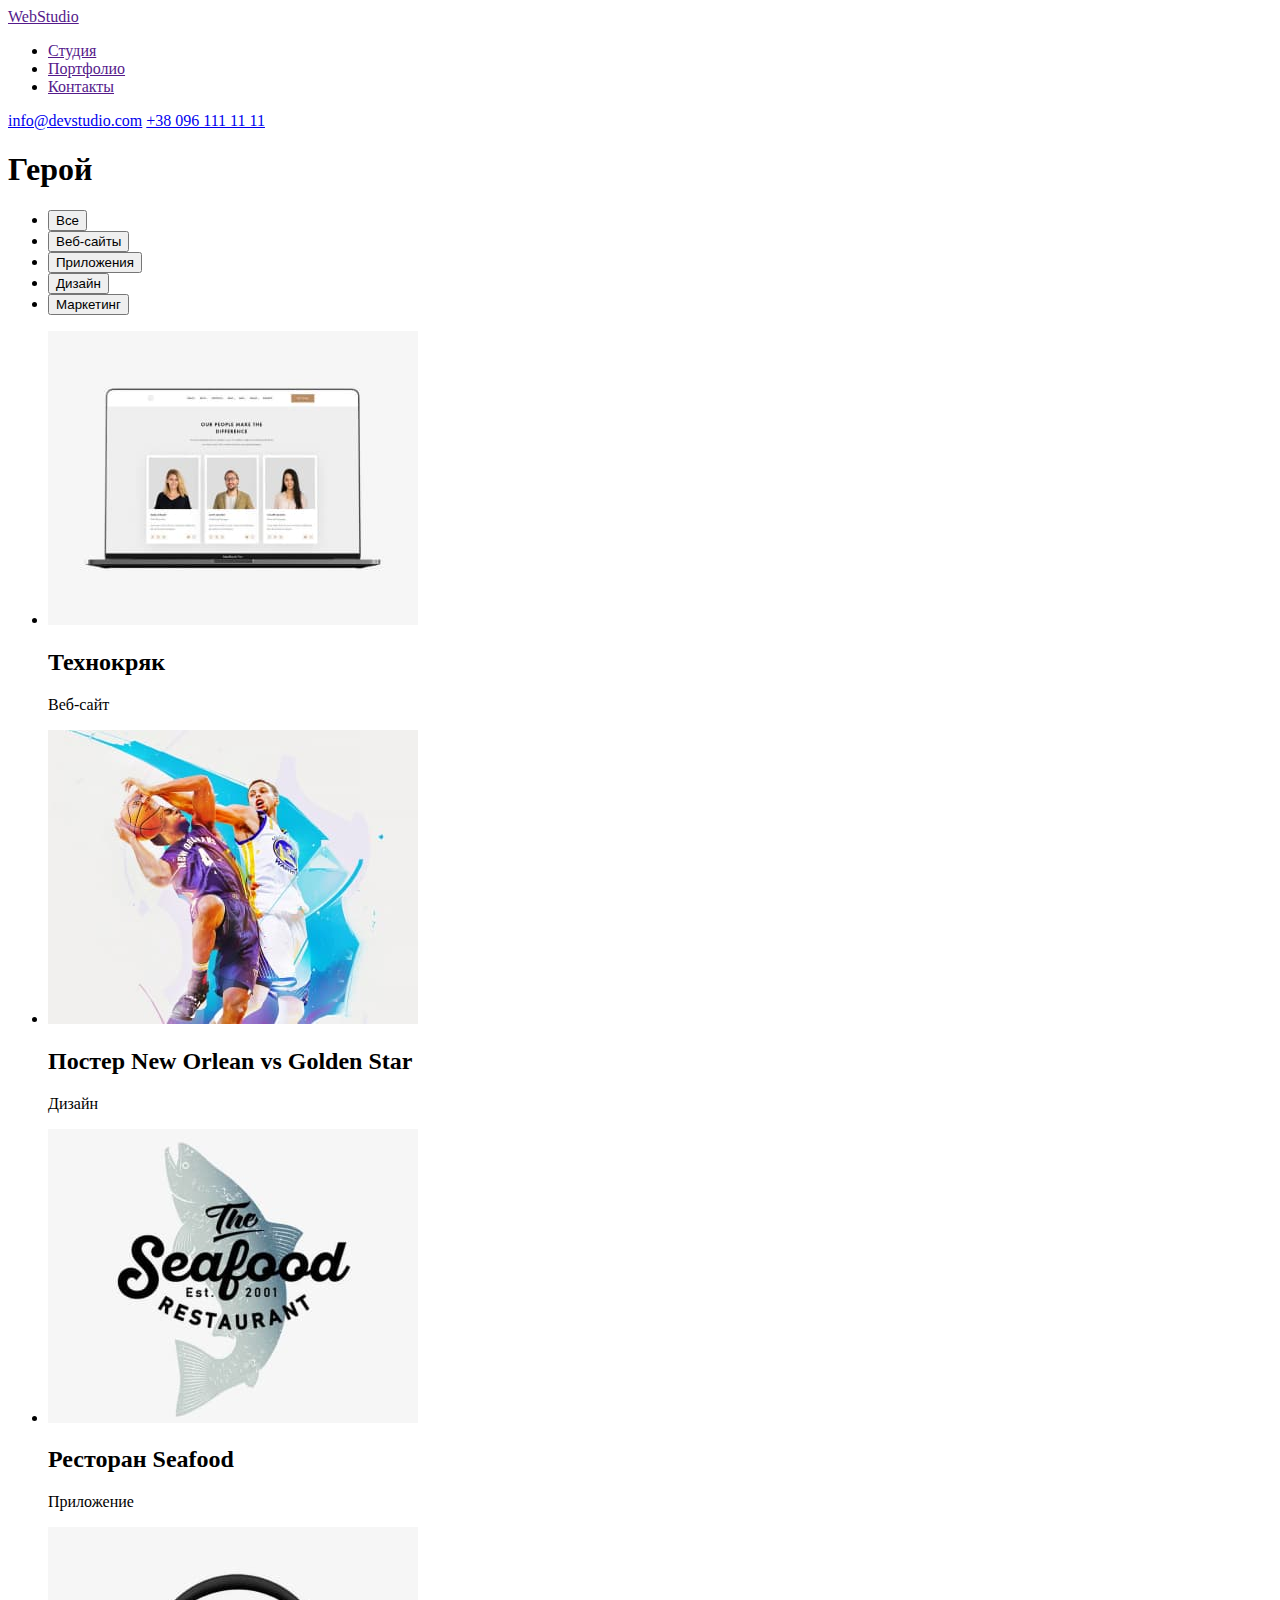
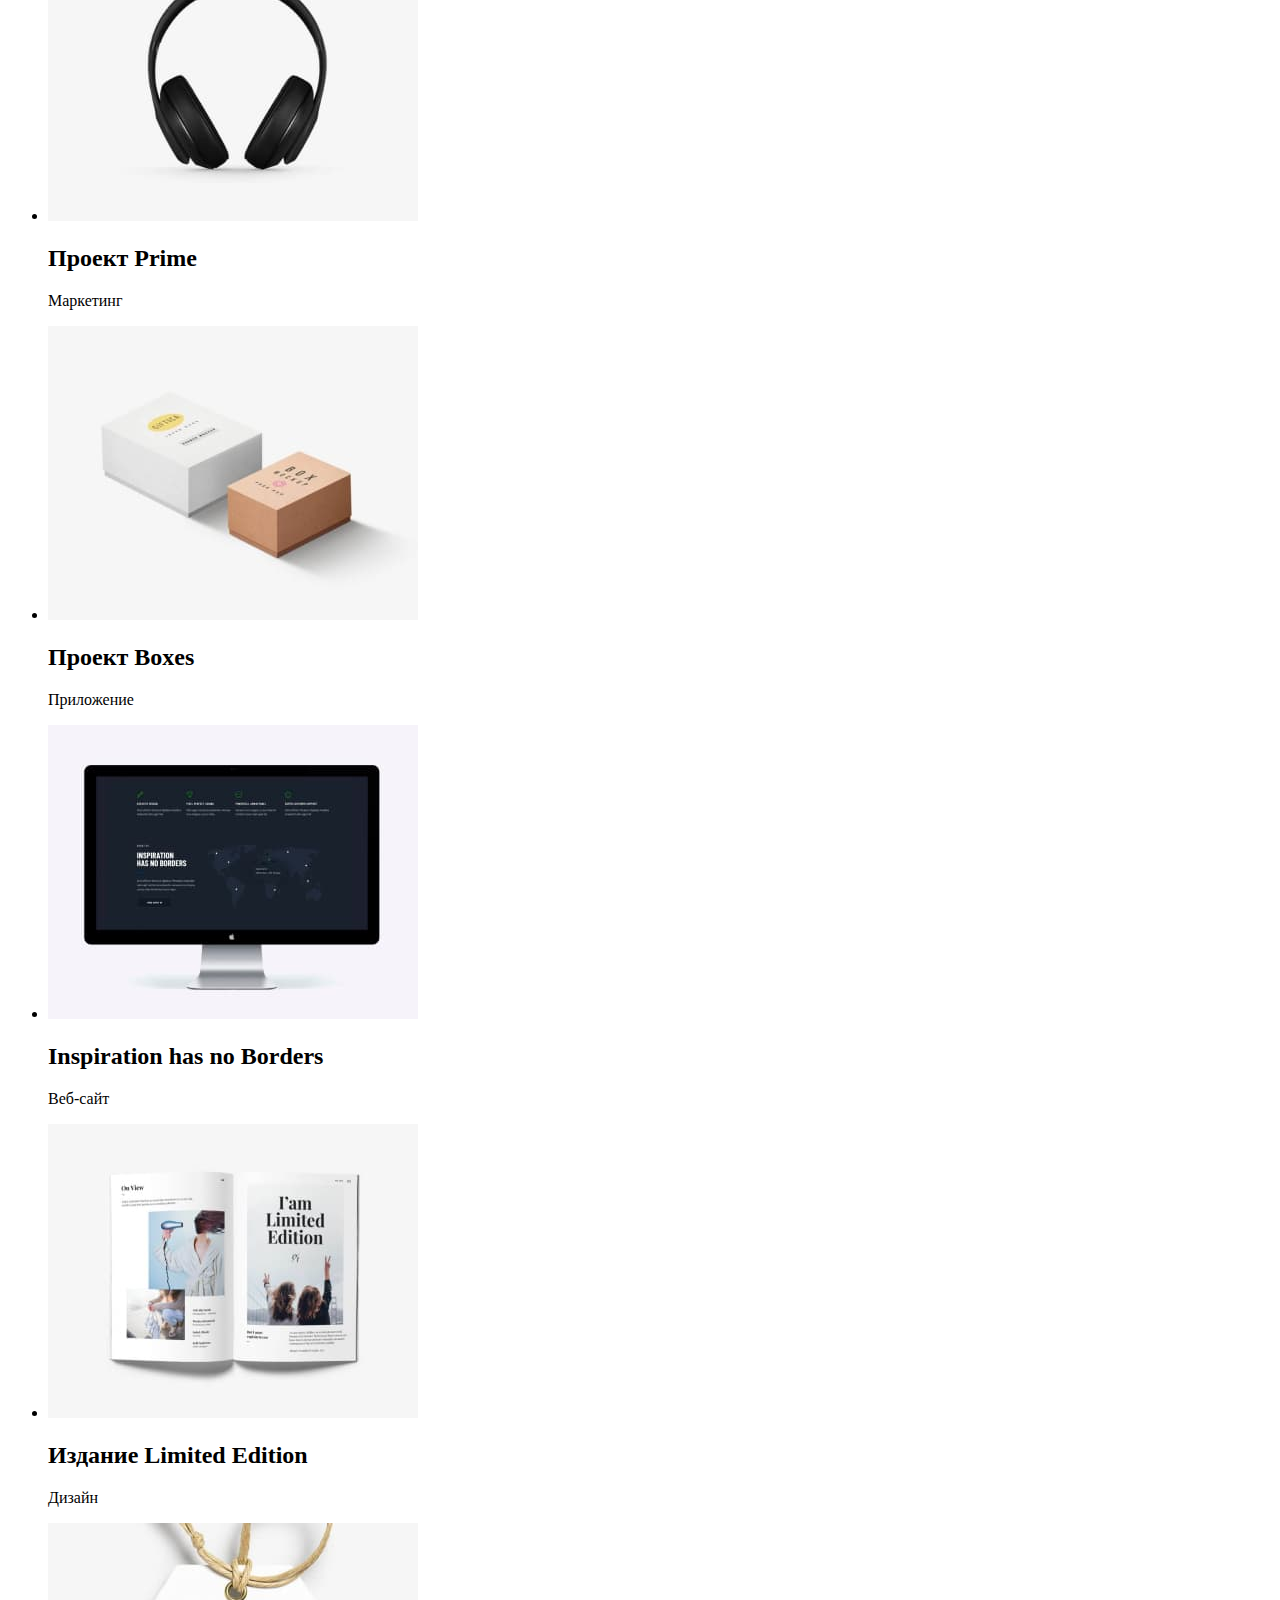
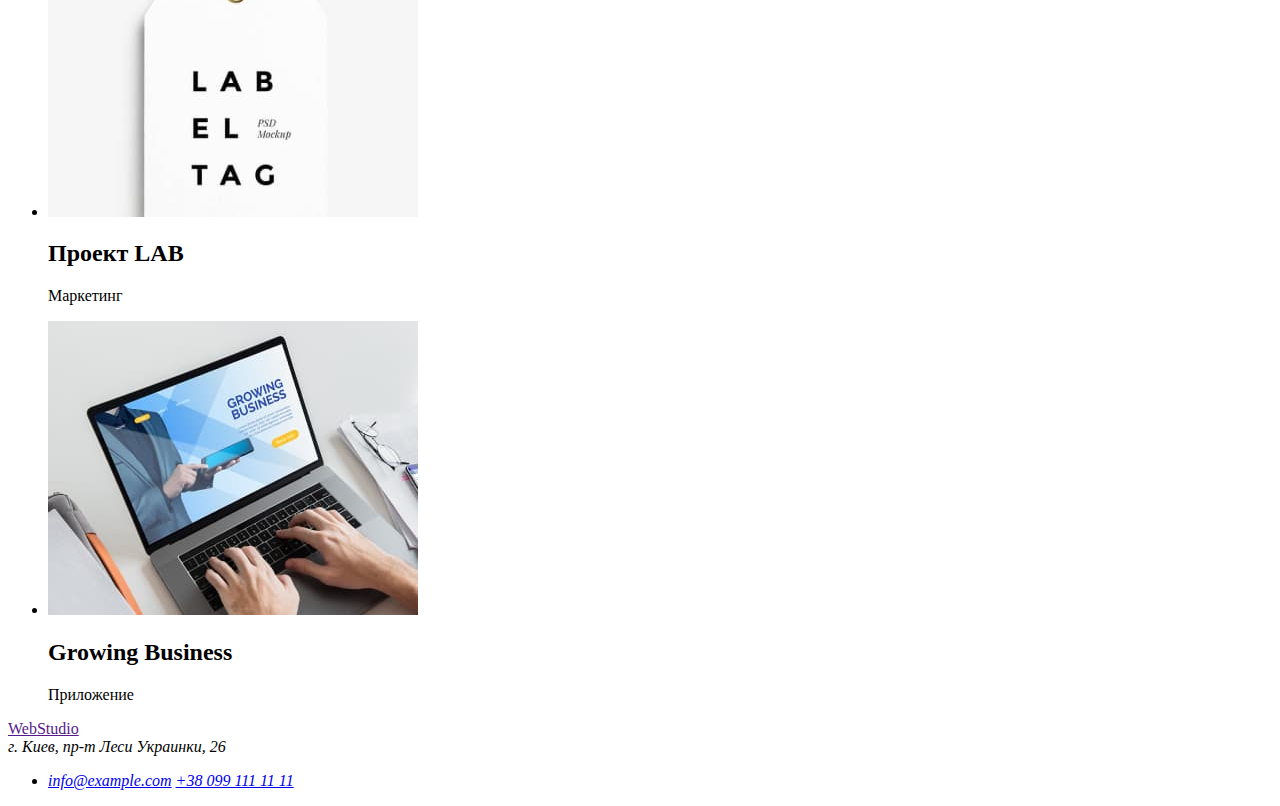
==== portfolio.html @ 44ff2064 "Добавляет картинки" ====
<!DOCTYPE html>
<html lang="ru">
<head>
    <meta charset="UTF-8">
    <meta http-equiv="X-UA-Compatible" content="IE=edge">
    <meta name="viewport" content="width=device-width, initial-scale=1.0">
    <title>Портфолио</title>
</head>
<body>
    <header>
        <nav>
            <a href="">WebStudio </a>
            <ul>
                <li><a href="">Студия</a></li>
                <li><a href="">Портфолио</a></li>
                <li><a href="">Контакты</a></li>
            </ul>
        </nav>
    
        <a href="mailto:info@devstudio.com">info@devstudio.com</a>
        <a href="tel:+380961111111">+38 096 111 11 11</a>
    
    </header>
    <main>
        <section>
            <h1>Герой</h1>
            <ul>
                <li><button type="button">Все</button></li>
                <li><button type="button">Веб-сайты</button></li>
                <li><button type="button">Приложения</button></li>
                <li><button type="button">Дизайн</button></li>
                <li><button type="button">Маркетинг</button></li>
            </ul>
            <ul>
                <li>
                    <img src="./images/port1.jpg" alt="Технокряк" width="370" height="294">
                    <h2>Технокряк</h2>
                    <p>Веб-сайт</p>
                </li>
                <li>
                    <img src="./images/port2.jpg" alt="Постер" width="370" height="294">
                    <h2>Постер <span lang="en">New Orlean vs Golden Star</span></h2>
                    <p>Дизайн</p>
                </li>
                <li>
                    <img src="./images/port3.jpg" alt="Эмблема ресторана" width="370" height="294">
                    <h2>Ресторан <span lang="en">Seafood</span></h2>
                    <p>Приложение</p>
                </li>
                <li>
                    <img src="./images/port4.jpg" alt="Наушники" width="370" height="294">
                    <h2>Проект <span lang="en">Prime</span></h2>
                    <p>Маркетинг</p>
                </li>
                <li>
                    <img src="./images/port5.jpg" alt="Коробки" width="370" height="294">
                    <h2>Проект <span>Boxes</span></h2>
                    <p>Приложение</p>
                </li>
                <li>
                    <img src="./images/port6.jpg" alt="Экран" width="370" height="294">
                    <h2 lang="en">Inspiration has no Borders</h2>
                    <p>Веб-сайт</p>
                </li>
                <li>
                    <img src="./images/port7.jpg" alt="Журнал" width="370" height="294">
                    <h2>Издание <span lang="en">Limited Edition</span></h2>
                    <p>Дизайн</p>
                </li>
                <li>
                    <img src="./images/port8.jpg" alt="Брелок" width="370" height="294">
                    <h2>Проект <span lang="en">LAB</span></h2>
                    <p>Маркетинг</p>
                </li>
                <li>
                    <img src="./images/port9.jpg" alt="Ноутбук" width="370" height="294">
                    <h2 lang="en">Growing Business</h2>
                    <p>Приложение</p>
                </li>
            </ul>
        </section>
    </main>
    <footer>
        <a href="">WebStudio </a>
        <address>г. Киев, пр-т Леси Украинки, 26</address>
        <address>
            <ul>
                <li>
                    <a href="mailto:info@example.com">info@example.com</a>
                    <a href="tel:+380991111111">+38 099 111 11 11</a>
                </li>
            </ul>
        </address>
    </footer>
</body>
</html>
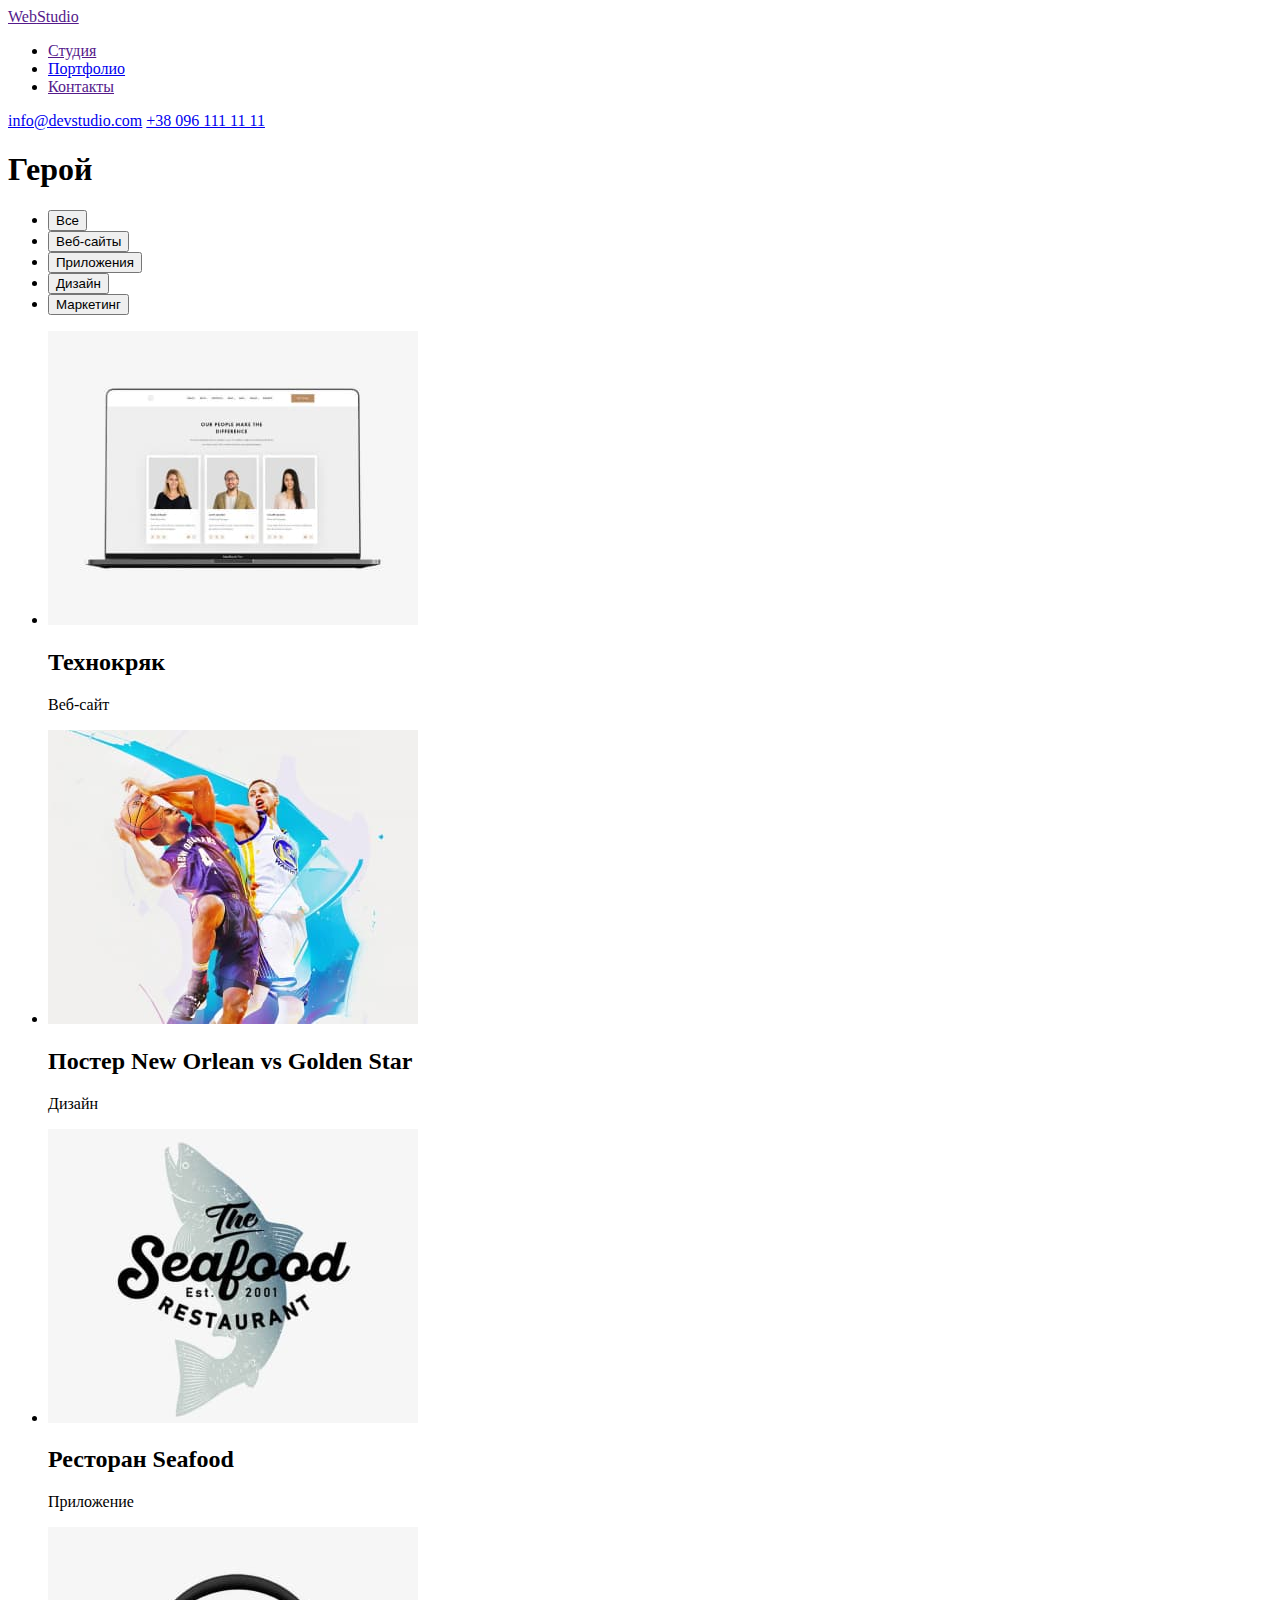
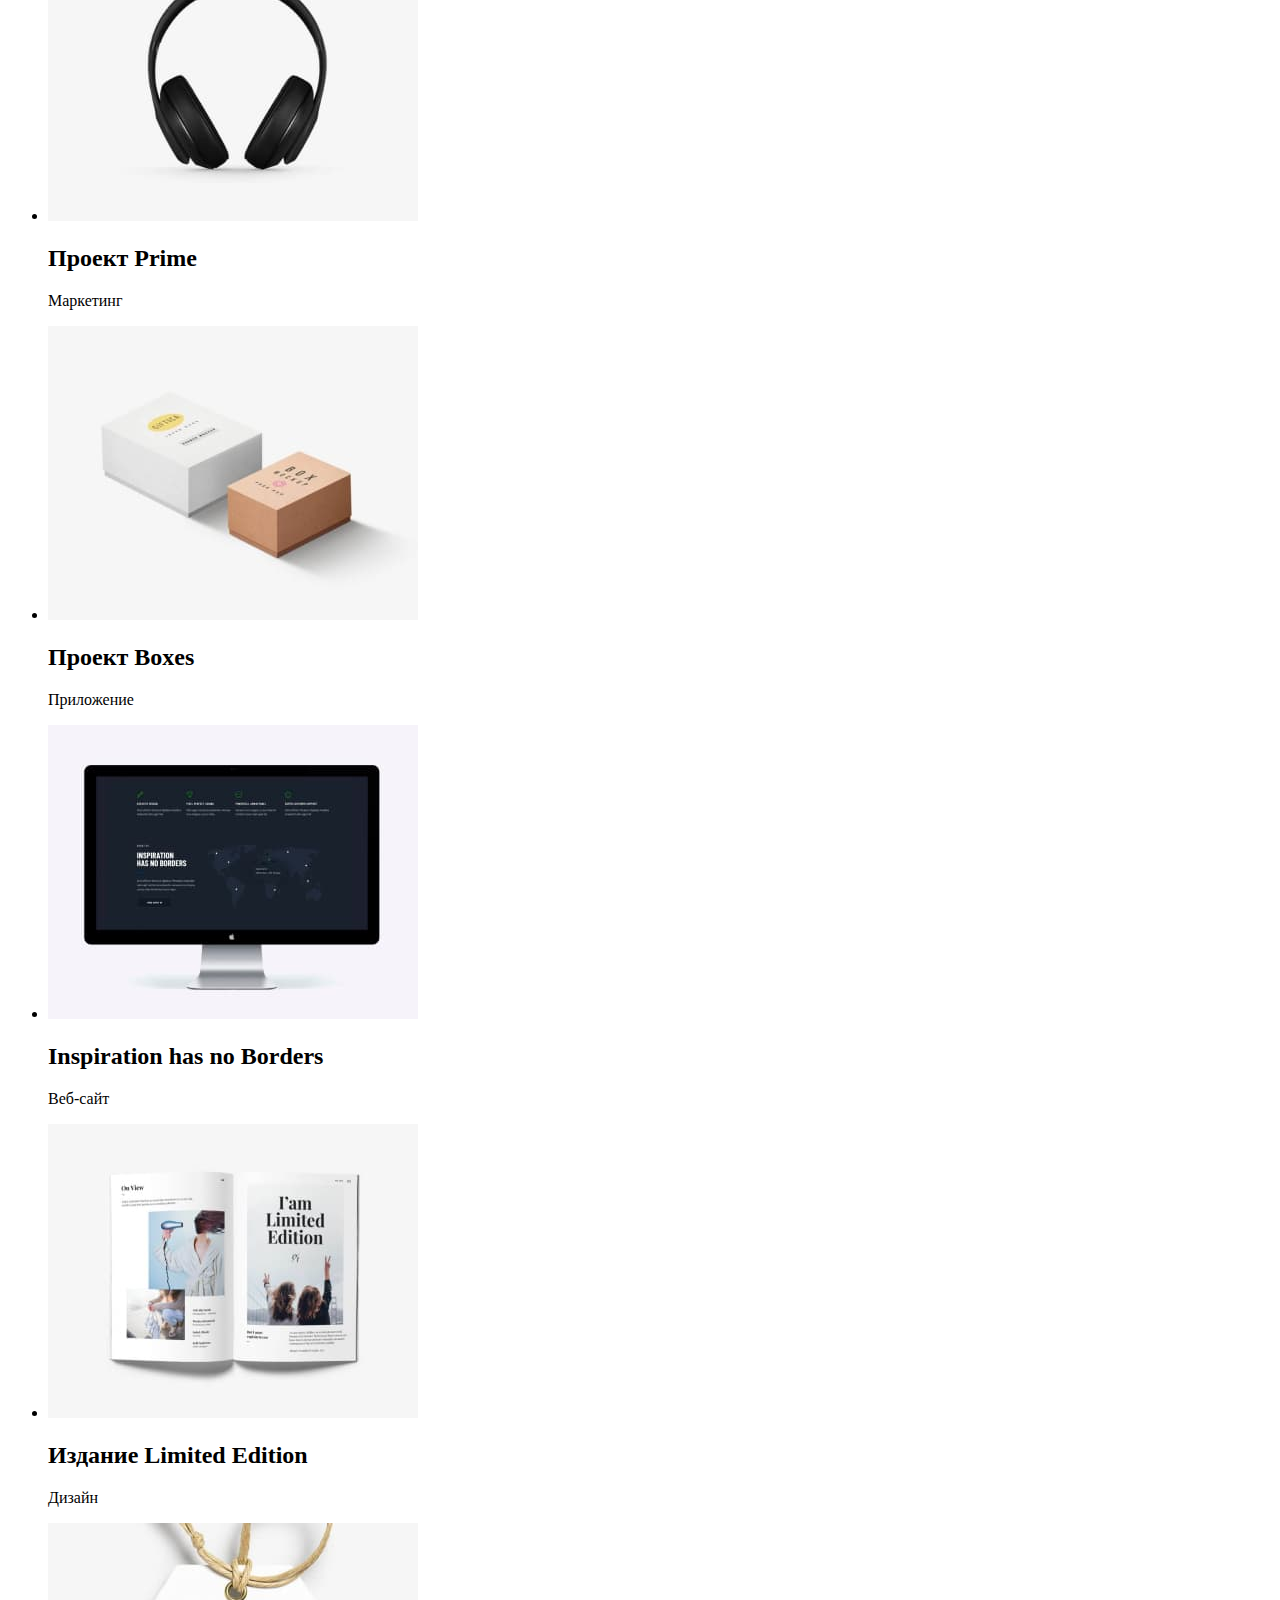
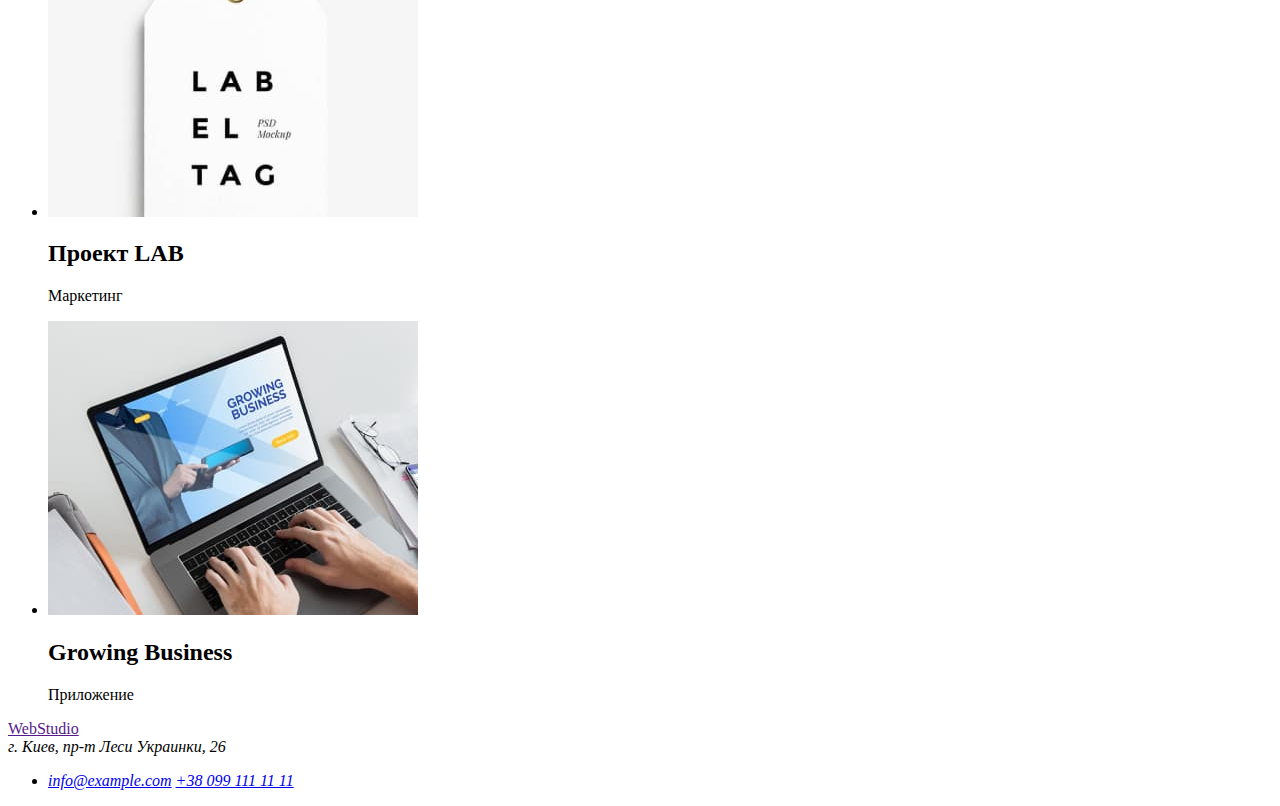
==== commit 1b2589af: "Создает разметку и классы для хедера" ====
--- a/portfolio.html
+++ b/portfolio.html
@@ -7,18 +7,18 @@
     <title>Портфолио</title>
 </head>
 <body>
-    <header>
-        <nav>
-            <a href="">WebStudio </a>
-            <ul>
-                <li><a href="">Студия</a></li>
-                <li><a href="">Портфолио</a></li>
-                <li><a href="">Контакты</a></li>
+    <header class="header">
+        <nav class="header-navigation">
+            <a href="" class="header-logo link">Web<span class="header-logo second link">Studio</span></a>
+            <ul class="header-list list">
+                <li class="header-item"><a class="header-link link current" href="">Студия</a></li>
+                <li class="header-item"><a class="header-link link" href="./portfolio.html">Портфолио</a></li>
+                <li class="header-item"><a class="header-link link" href="">Контакты</a></li>
             </ul>
         </nav>
     
-        <a href="mailto:info@devstudio.com">info@devstudio.com</a>
-        <a href="tel:+380961111111">+38 096 111 11 11</a>
+        <a class="header-contacts-link link" href="mailto:info@devstudio.com">info@devstudio.com</a>
+        <a class="header-contacts-link link" href="tel:+380961111111">+38 096 111 11 11</a>
     
     </header>
     <main>
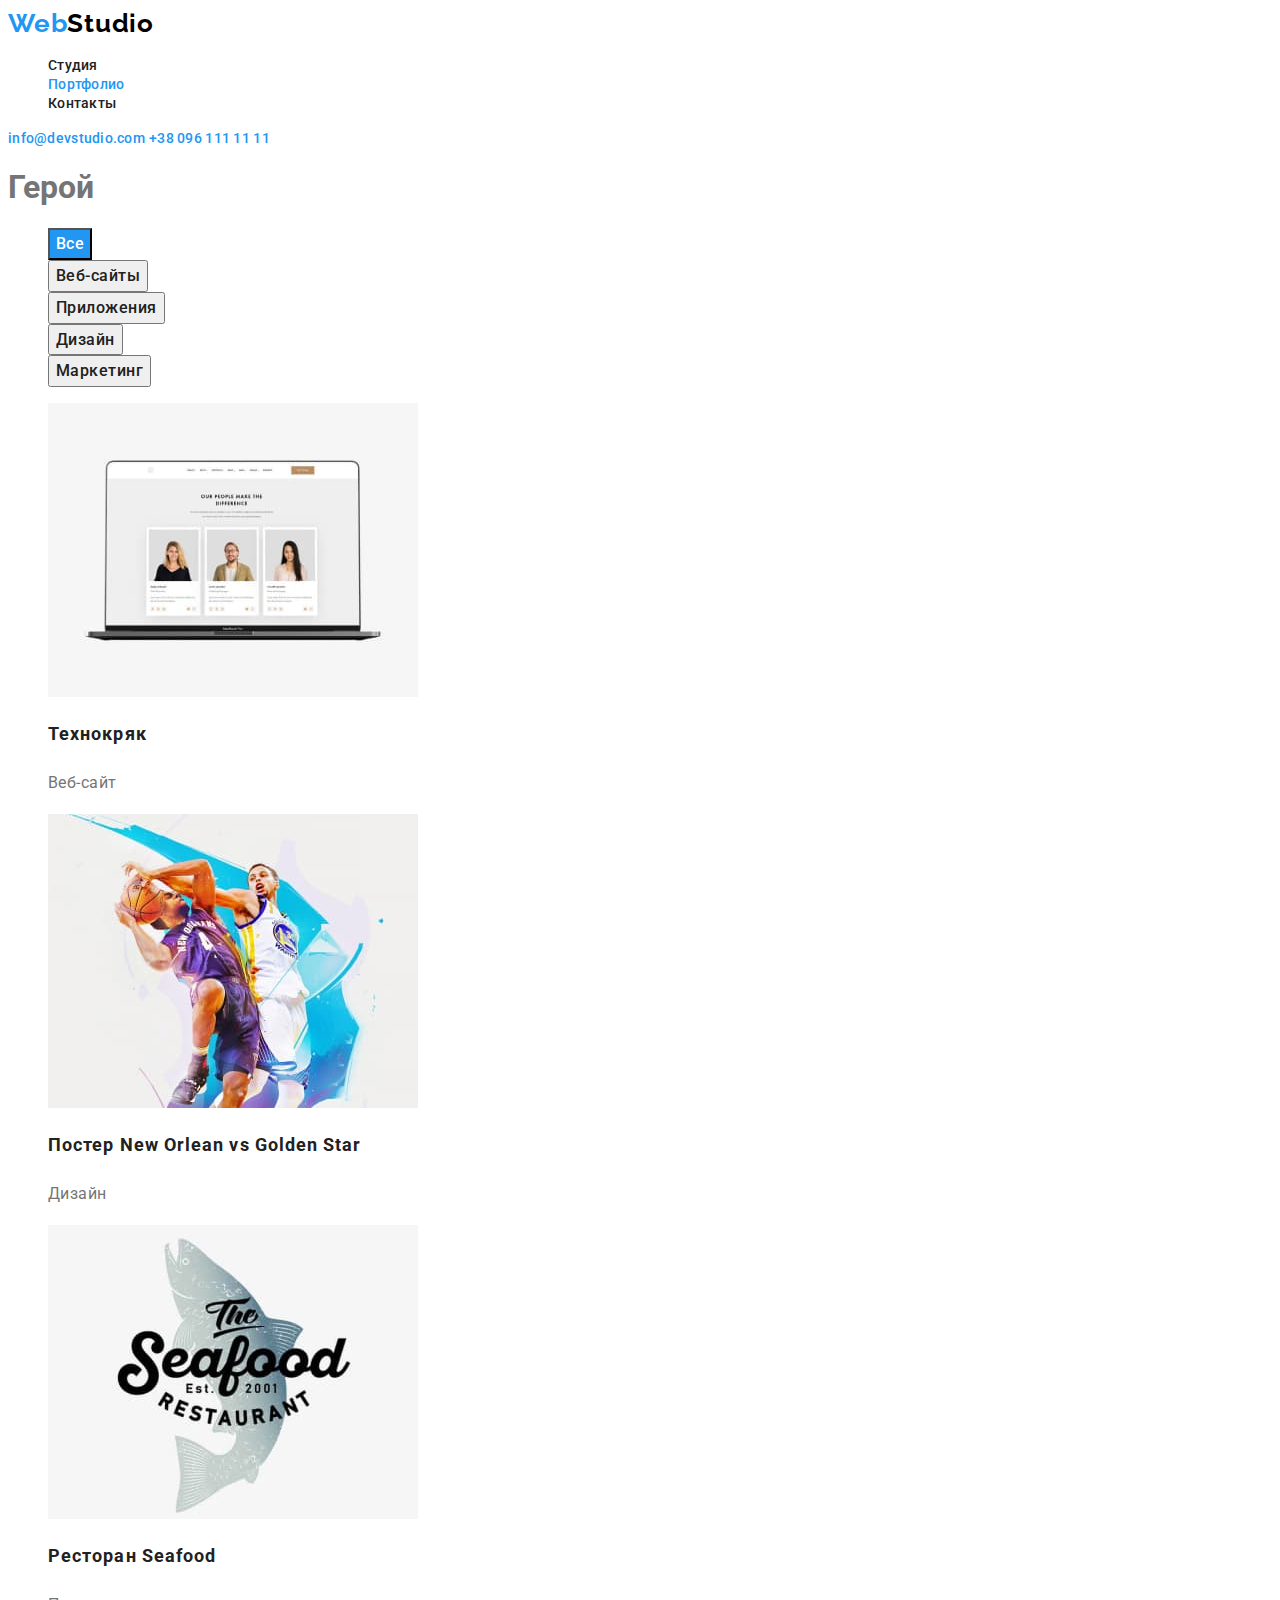
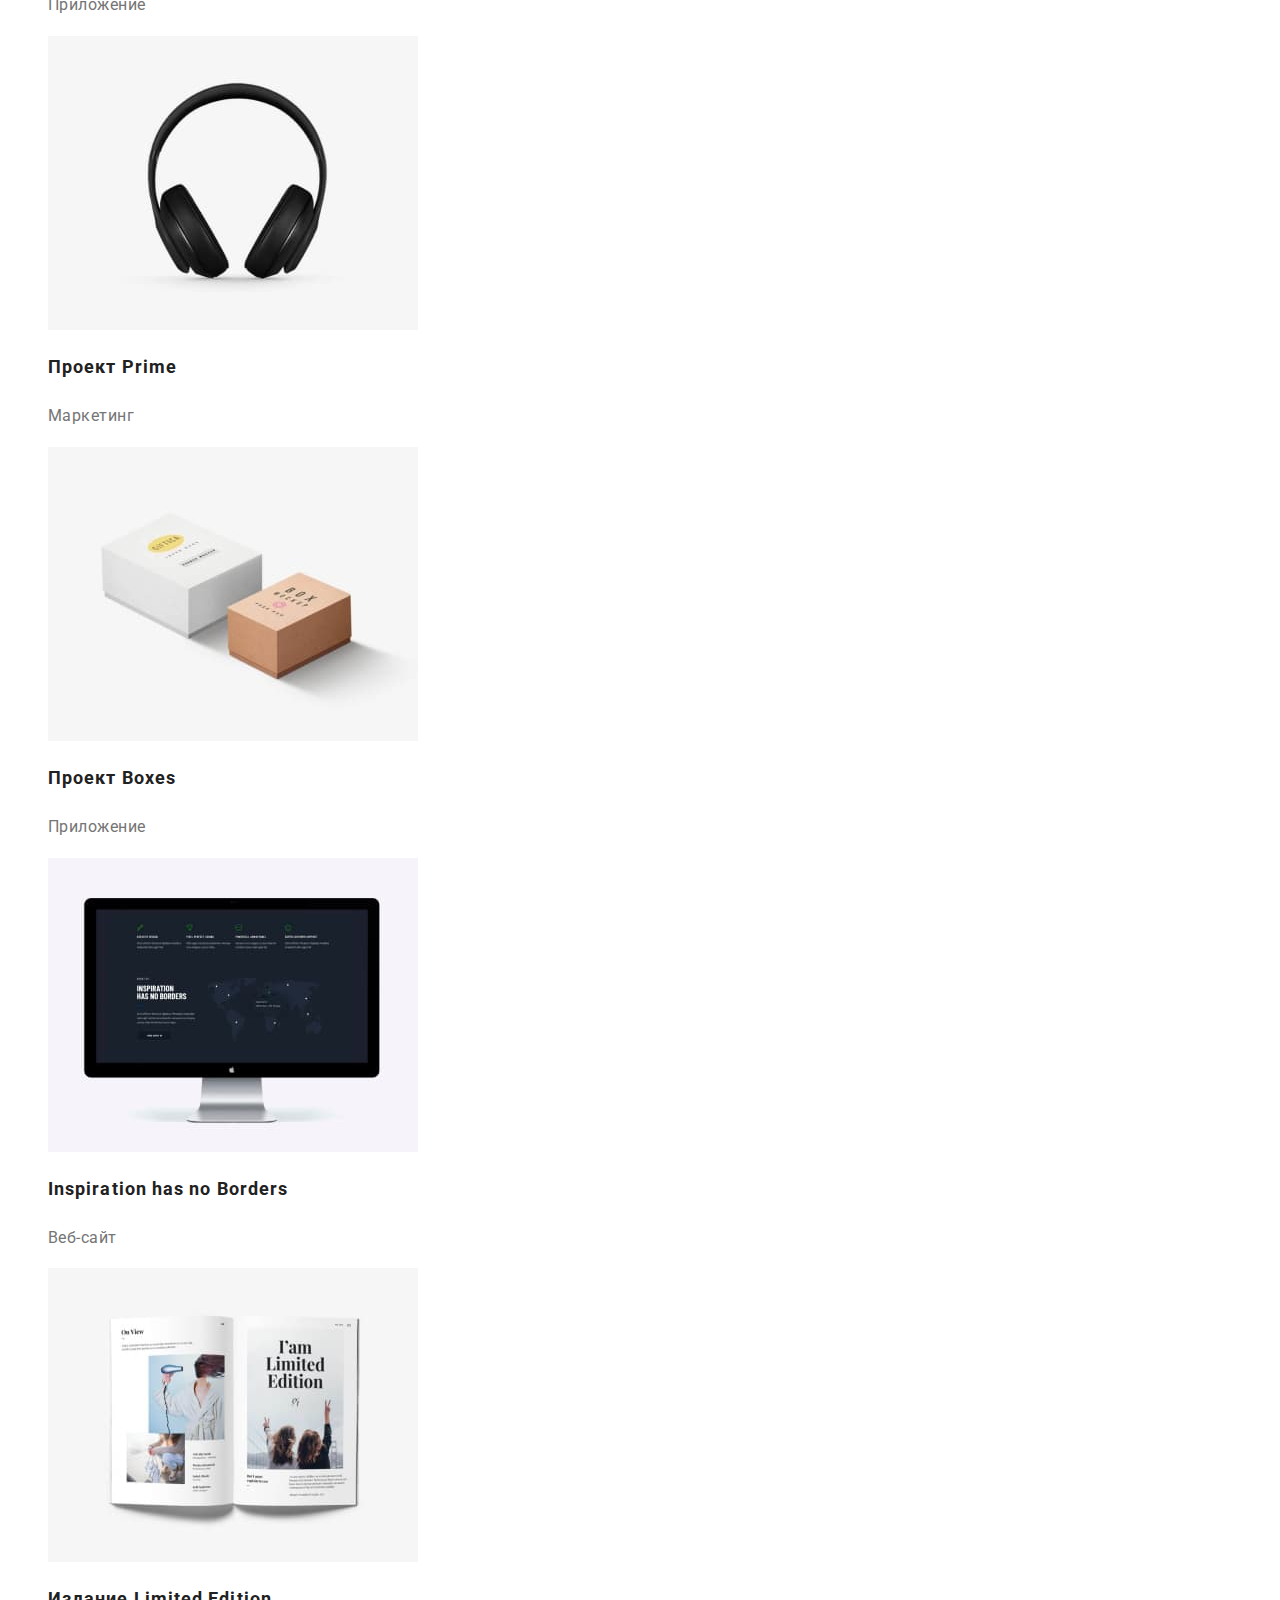
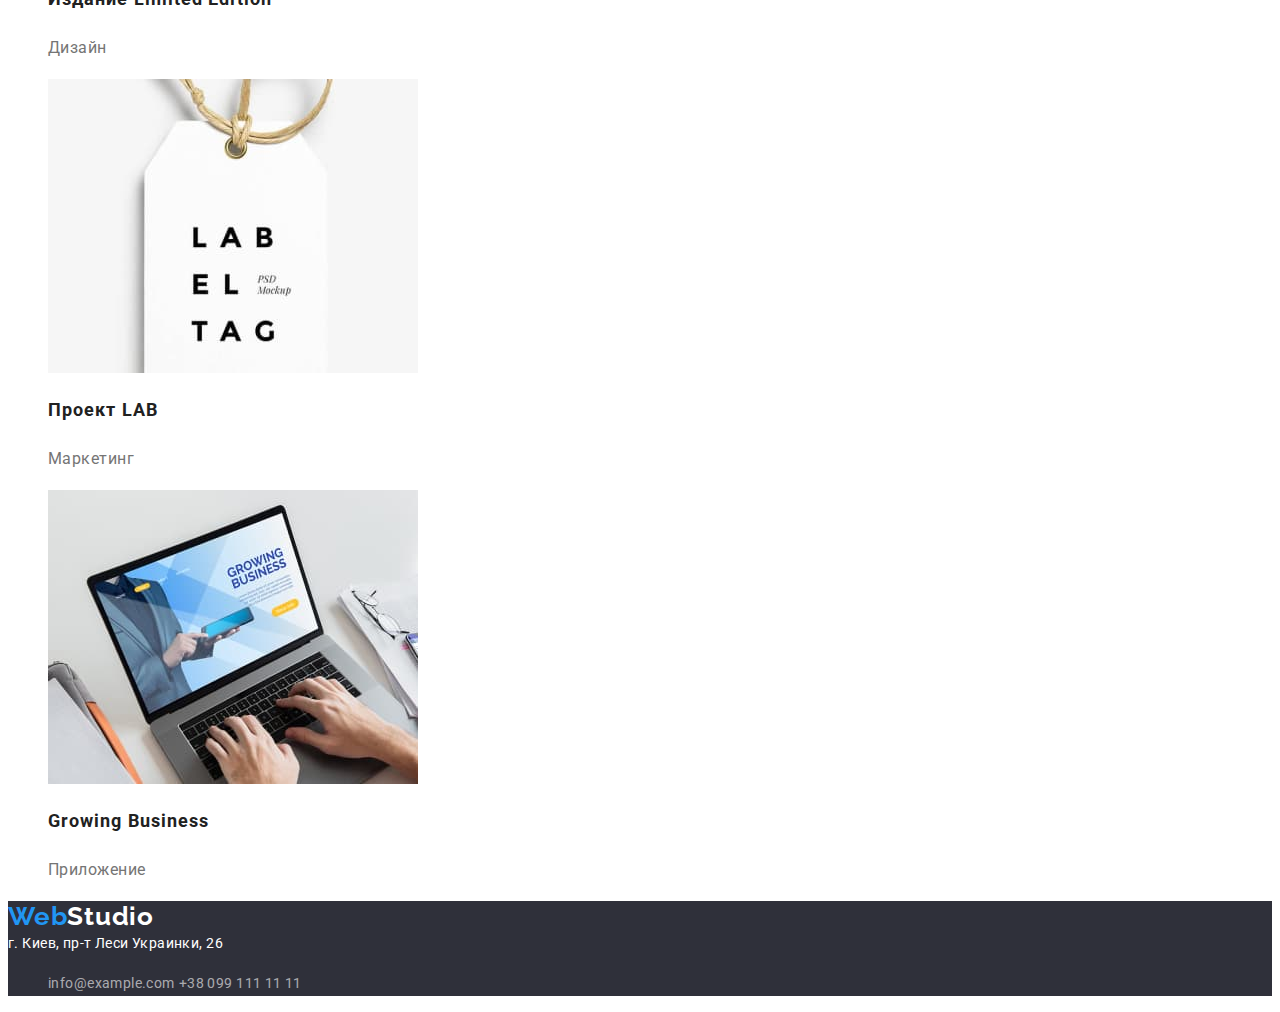
==== commit 3fb15a7c: "Стилизация второй страницы" ====
--- a/portfolio.html
+++ b/portfolio.html
@@ -5,14 +5,19 @@
     <meta http-equiv="X-UA-Compatible" content="IE=edge">
     <meta name="viewport" content="width=device-width, initial-scale=1.0">
     <title>Портфолио</title>
+    <link rel="preconnect" href="https://fonts.googleapis.com">
+    <link rel="preconnect" href="https://fonts.gstatic.com" crossorigin>
+    <link href="https://fonts.googleapis.com/css2?family=Raleway:wght@700&family=Roboto:wght@400;500;700;900&display=swap"
+        rel="stylesheet">
+    <link rel="stylesheet" href="./css/style.css">
 </head>
 <body>
     <header class="header">
         <nav class="header-navigation">
             <a href="" class="header-logo link">Web<span class="header-logo second link">Studio</span></a>
             <ul class="header-list list">
-                <li class="header-item"><a class="header-link link current" href="">Студия</a></li>
-                <li class="header-item"><a class="header-link link" href="./portfolio.html">Портфолио</a></li>
+                <li class="header-item"><a class="header-link link" href="">Студия</a></li>
+                <li class="header-item"><a class="header-link link current" href="./portfolio.html">Портфолио</a></li>
                 <li class="header-item"><a class="header-link link" href="">Контакты</a></li>
             </ul>
         </nav>
@@ -22,72 +27,72 @@
     
     </header>
     <main>
-        <section>
-            <h1>Герой</h1>
-            <ul>
-                <li><button type="button">Все</button></li>
-                <li><button type="button">Веб-сайты</button></li>
-                <li><button type="button">Приложения</button></li>
-                <li><button type="button">Дизайн</button></li>
-                <li><button type="button">Маркетинг</button></li>
+        <section class="main">
+            <h1 class="main-title">Герой</h1>
+            <ul class="main-list list">
+                <li class="main-item"><button class="main-btn btn" type="button">Все</button></li>
+                <li class="main-item"><button class="btn" type="button">Веб-сайты</button></li>
+                <li class="main-item"><button class="btn" type="button">Приложения</button></li>
+                <li class="main-item"><button class="btn" type="button">Дизайн</button></li>
+                <li class="main-item"><button class="btn" type="button">Маркетинг</button></li>
             </ul>
-            <ul>
-                <li>
+            <ul class="main-list-secondary list">
+                <li class="main-item-secondary">
                     <img src="./images/port1.jpg" alt="Технокряк" width="370" height="294">
-                    <h2>Технокряк</h2>
-                    <p>Веб-сайт</p>
+                    <h2 class="main-title-secondary">Технокряк</h2>
+                    <p class="main-text">Веб-сайт</p>
                 </li>
-                <li>
+                <li class="main-item-secondary">
                     <img src="./images/port2.jpg" alt="Постер" width="370" height="294">
-                    <h2>Постер <span lang="en">New Orlean vs Golden Star</span></h2>
-                    <p>Дизайн</p>
+                    <h2 class="main-title-secondary">Постер <span lang="en">New Orlean vs Golden Star</span></h2>
+                    <p class="main-text">Дизайн</p>
                 </li>
-                <li>
+                <li class="main-item-secondary">
                     <img src="./images/port3.jpg" alt="Эмблема ресторана" width="370" height="294">
-                    <h2>Ресторан <span lang="en">Seafood</span></h2>
-                    <p>Приложение</p>
+                    <h2 class="main-title-secondary">Ресторан <span lang="en">Seafood</span></h2>
+                    <p class="main-text">Приложение</p>
                 </li>
-                <li>
+                <li class="main-item-secondary">
                     <img src="./images/port4.jpg" alt="Наушники" width="370" height="294">
-                    <h2>Проект <span lang="en">Prime</span></h2>
-                    <p>Маркетинг</p>
+                    <h2 class="main-title-secondary">Проект <span lang="en">Prime</span></h2>
+                    <p class="main-text">Маркетинг</p>
                 </li>
-                <li>
+                <li class="main-item-secondary">
                     <img src="./images/port5.jpg" alt="Коробки" width="370" height="294">
-                    <h2>Проект <span>Boxes</span></h2>
-                    <p>Приложение</p>
+                    <h2 class="main-title-secondary">Проект <span>Boxes</span></h2>
+                    <p class="main-text">Приложение</p>
                 </li>
-                <li>
+                <li class="main-item-secondary">
                     <img src="./images/port6.jpg" alt="Экран" width="370" height="294">
-                    <h2 lang="en">Inspiration has no Borders</h2>
-                    <p>Веб-сайт</p>
+                    <h2 class="main-title-secondary" lang="en">Inspiration has no Borders</h2>
+                    <p class="main-text">Веб-сайт</p>
                 </li>
-                <li>
+                <li class="main-item-secondary">
                     <img src="./images/port7.jpg" alt="Журнал" width="370" height="294">
-                    <h2>Издание <span lang="en">Limited Edition</span></h2>
-                    <p>Дизайн</p>
+                    <h2 class="main-title-secondary">Издание <span lang="en">Limited Edition</span></h2>
+                    <p class="main-text">Дизайн</p>
                 </li>
-                <li>
+                <li class="main-item-secondary">
                     <img src="./images/port8.jpg" alt="Брелок" width="370" height="294">
-                    <h2>Проект <span lang="en">LAB</span></h2>
-                    <p>Маркетинг</p>
+                    <h2 class="main-title-secondary">Проект <span lang="en">LAB</span></h2>
+                    <p class="main-text">Маркетинг</p>
                 </li>
-                <li>
+                <li class="main-item-secondary">
                     <img src="./images/port9.jpg" alt="Ноутбук" width="370" height="294">
-                    <h2 lang="en">Growing Business</h2>
-                    <p>Приложение</p>
+                    <h2 class="main-title-secondary" lang="en">Growing Business</h2>
+                    <p class="main-text">Приложение</p>
                 </li>
             </ul>
         </section>
     </main>
-    <footer>
-        <a href="">WebStudio </a>
-        <address>г. Киев, пр-т Леси Украинки, 26</address>
+    <footer class="footer">
+        <a href="" class="footer-logo link">Web<span class="footer-logo second-part link">Studio</span> </a>
+        <address class="footer-adress">г. Киев, пр-т Леси Украинки, 26</address>
         <address>
-            <ul>
+            <ul class="footer-list list">
                 <li>
-                    <a href="mailto:info@example.com">info@example.com</a>
-                    <a href="tel:+380991111111">+38 099 111 11 11</a>
+                    <a class="footer-contacts-link link" href="mailto:info@example.com">info@example.com</a>
+                    <a class="footer-contacts-link link" href="tel:+380991111111">+38 099 111 11 11</a>
                 </li>
             </ul>
         </address>
--- a/css/style.css
+++ b/css/style.css
@@ -0,0 +1,171 @@
+:root {
+  --primary-title-color: #ffffff;
+  --secondary-title-color: #212121;
+  --primary-text-color: #757575;
+  --accent-color: #2196f3;
+}
+body {
+  font-family: "Roboto", sans-serif;
+  color: #757575;
+}
+.link {
+  text-decoration: none;
+}
+.list {
+  list-style: none;
+}
+.title {
+  font-weight: 700;
+  font-size: 36px;
+  line-height: 1.17;
+  text-align: center;
+  letter-spacing: 0.03em;
+  color: var(--secondary-title-color);
+}
+.btn {
+  font-family: Roboto;
+  font-weight: 500;
+  font-size: 16px;
+  line-height: 1.62;
+  text-align: center;
+  letter-spacing: 0.03em;
+  color: var(--secondary-title-color);
+}
+/*--------Header-----------*/
+
+.header-link {
+  font-weight: 500;
+  font-size: 14px;
+  line-height: 1.14;
+  letter-spacing: 0.02em;
+  color: var(--secondary-title-color);
+}
+.header-link:hover,
+.header-link:focus {
+  color: var(--accent-color);
+}
+.header-link.current {
+  color: var(--accent-color);
+}
+.header-logo {
+  font-family: Raleway;
+  font-weight: 700;
+  font-size: 26px;
+  line-height: 1.19;
+  letter-spacing: 0.03em;
+  color: var(--accent-color);
+}
+.header-logo.second {
+  color: #000000;
+}
+.header-contacts-link {
+  font-weight: 500;
+  font-size: 14px;
+  line-height: 1.14;
+  letter-spacing: 0.02em;
+  color: var(--accent-color);
+}
+
+/*---------Hero---------*/
+
+.hero-title {
+  font-weight: 900;
+  font-size: 44px;
+  line-height: 1.36;
+  text-align: center;
+  letter-spacing: 0.06em;
+  text-transform: uppercase;
+  color: var(--primary-title-color);
+}
+.hero {
+  background-color: brown;
+}
+.hero-btn {
+  font-family: Roboto;
+  font-weight: 700;
+  font-size: 16px;
+  line-height: 1.87;
+  align-items: center;
+  text-align: center;
+  letter-spacing: 0.06em;
+  color: var(--primary-title-color);
+  background-color: var(--accent-color);
+}
+
+/*-----------Benefits-------------*/
+.benefits-second-title {
+  font-weight: 700;
+  font-size: 14px;
+  line-height: 1.14;
+  letter-spacing: 0.03em;
+  text-transform: uppercase;
+  color: var(--secondary-title-color);
+}
+.benefits-text {
+  font-size: 14px;
+  line-height: 1.71;
+  letter-spacing: 0.03em;
+}
+.team-title {
+  font-weight: 500;
+  font-size: 16px;
+  line-height: 1.19;
+  text-align: center;
+  letter-spacing: 0.03em;
+  color: var(--secondary-title-color);
+}
+.team-text {
+  font-size: 16px;
+  line-height: 1.19;
+  text-align: center;
+  letter-spacing: 0.03em;
+}
+
+/*-------Footer-------------*/
+.footer {
+  background-color: #2f303a;
+}
+.footer-logo {
+  font-family: Raleway;
+  font-weight: 700;
+  font-size: 26px;
+  line-height: 1.19;
+  letter-spacing: 0.03em;
+  color: var(--accent-color);
+}
+.footer-logo.second-part {
+  color: var(--primary-title-color);
+}
+.footer-adress {
+  font-style: normal;
+  font-size: 14px;
+  line-height: 1.71;
+  letter-spacing: 0.03em;
+  color: var(--primary-title-color);
+}
+.footer-contacts-link {
+  font-style: normal;
+  font-size: 14px;
+  line-height: 1.71;
+  letter-spacing: 0.03em;
+  color: rgba(255, 255, 255, 0.6);
+}
+
+/*-------------------Portfolio----------*/
+
+.main-btn.btn {
+  color: var(--primary-title-color);
+  background-color: var(--accent-color);
+}
+.main-title-secondary {
+  font-weight: 700;
+  font-size: 18px;
+  line-height: 2;
+  letter-spacing: 0.06em;
+  color: var(--secondary-title-color);
+}
+.main-text {
+  font-size: 16px;
+  line-height: 1.87;
+  letter-spacing: 0.03em;
+}
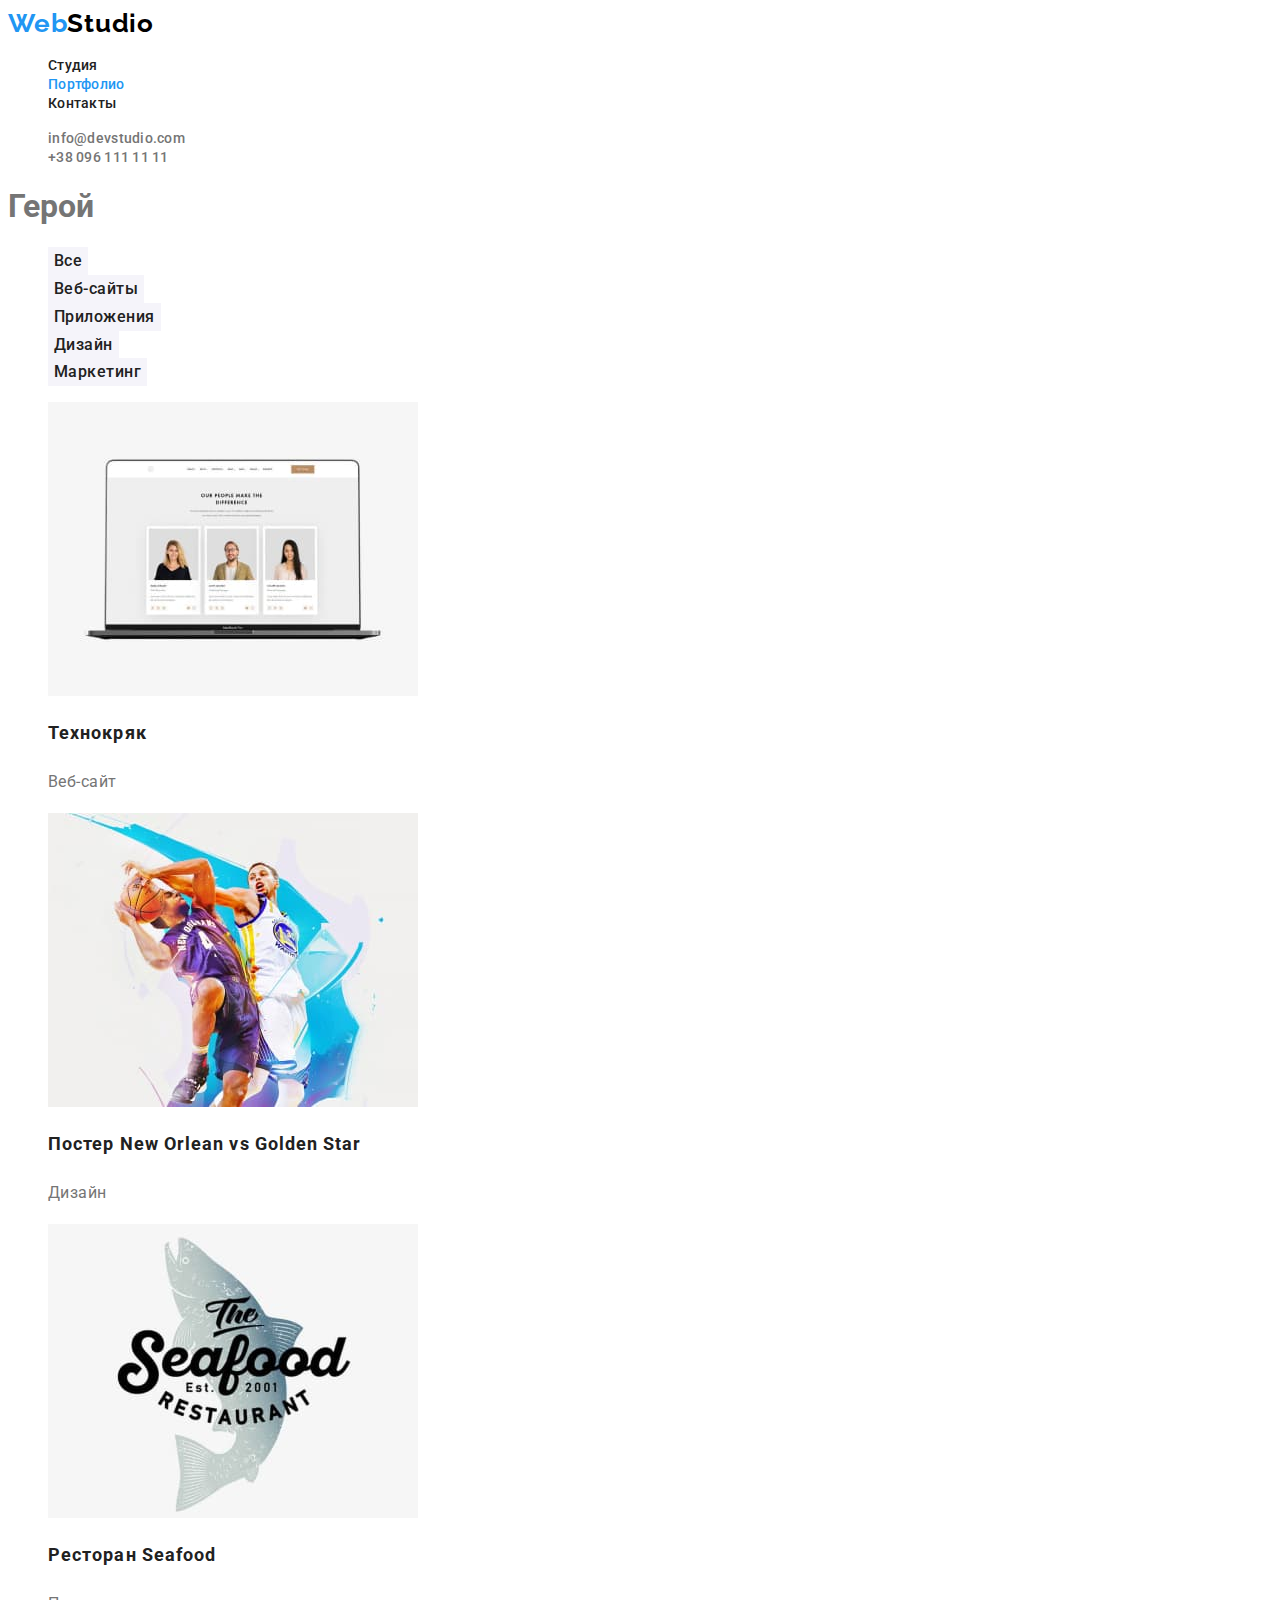
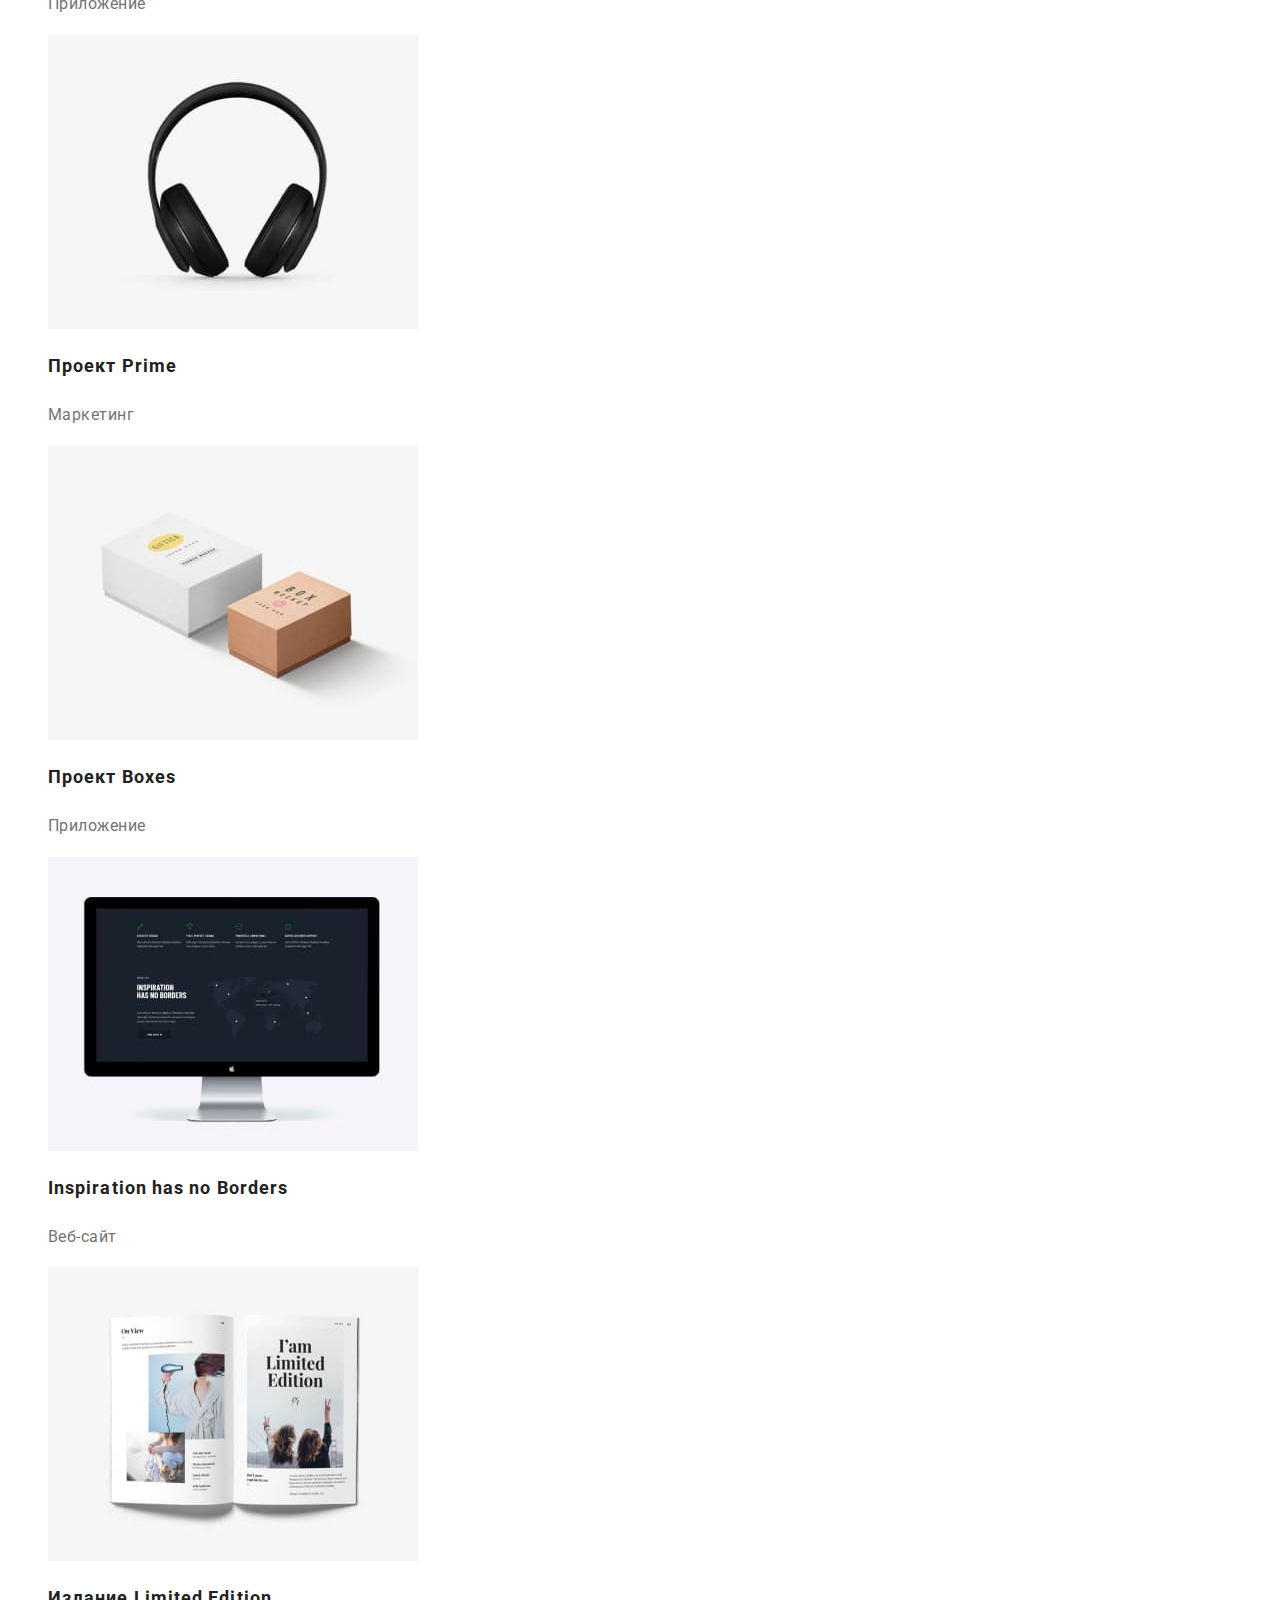
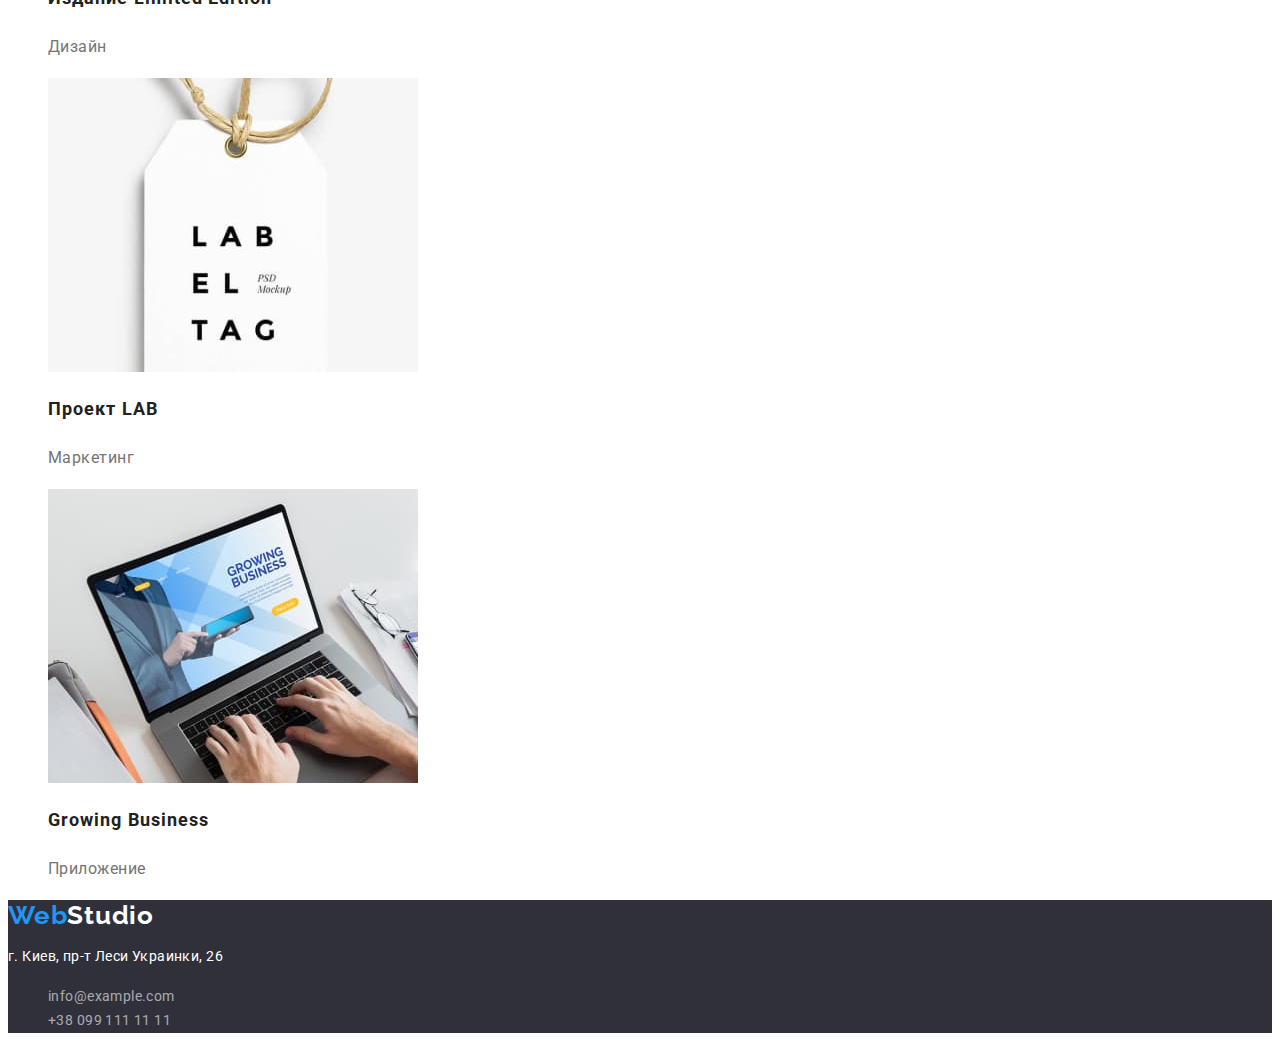
==== commit 1d27945a: "Исправляет ошибки второй дз." ====
--- a/portfolio.html
+++ b/portfolio.html
@@ -16,21 +16,25 @@
         <nav class="header-navigation">
             <a href="" class="header-logo link">Web<span class="header-logo second link">Studio</span></a>
             <ul class="header-list list">
-                <li class="header-item"><a class="header-link link" href="">Студия</a></li>
+                <li class="header-item"><a class="header-link link " href="./index.html">Студия</a></li>
                 <li class="header-item"><a class="header-link link current" href="./portfolio.html">Портфолио</a></li>
                 <li class="header-item"><a class="header-link link" href="">Контакты</a></li>
             </ul>
         </nav>
-    
-        <a class="header-contacts-link link" href="mailto:info@devstudio.com">info@devstudio.com</a>
-        <a class="header-contacts-link link" href="tel:+380961111111">+38 096 111 11 11</a>
-    
+        <ul class="header-second-list list">
+            <li class="header-second-item">
+                <a class="header-contacts-link link" href="mailto:info@devstudio.com">info@devstudio.com</a>
+            </li>
+            <li class="header-second-item">
+                <a class="header-contacts-link link" href="tel:+380961111111">+38 096 111 11 11</a>
+            </li>
+        </ul>
     </header>
     <main>
         <section class="main">
             <h1 class="main-title">Герой</h1>
             <ul class="main-list list">
-                <li class="main-item"><button class="main-btn btn" type="button">Все</button></li>
+                <li class="main-item"><button class="btn" type="button">Все</button></li>
                 <li class="main-item"><button class="btn" type="button">Веб-сайты</button></li>
                 <li class="main-item"><button class="btn" type="button">Приложения</button></li>
                 <li class="main-item"><button class="btn" type="button">Дизайн</button></li>
@@ -87,11 +91,13 @@
     </main>
     <footer class="footer">
         <a href="" class="footer-logo link">Web<span class="footer-logo second-part link">Studio</span> </a>
-        <address class="footer-adress">г. Киев, пр-т Леси Украинки, 26</address>
         <address>
+            <p class="footer-adress">г. Киев, пр-т Леси Украинки, 26</p>
             <ul class="footer-list list">
                 <li>
                     <a class="footer-contacts-link link" href="mailto:info@example.com">info@example.com</a>
+                </li>
+                <li>
                     <a class="footer-contacts-link link" href="tel:+380991111111">+38 099 111 11 11</a>
                 </li>
             </ul>
--- a/css/style.css
+++ b/css/style.css
@@ -3,10 +3,17 @@
   --secondary-title-color: #212121;
   --primary-text-color: #757575;
   --accent-color: #2196f3;
+  --primary-background-color: #ffffff;
+  --secondary-background-color: #2f303a;
+  --third-background-color: #e5e5e5;
+  --btn-background-color: #f5f4fa;
+  --contacts-color: rgba(255, 255, 255, 0.6);
+  --logo-color: #000000;
 }
 body {
   font-family: "Roboto", sans-serif;
-  color: #757575;
+  color: var(--primary-text-color);
+  background-color: var(--primary-background-color);
 }
 .link {
   text-decoration: none;
@@ -23,13 +30,21 @@
   color: var(--secondary-title-color);
 }
 .btn {
-  font-family: Roboto;
+  font-family: inherit;
   font-weight: 500;
   font-size: 16px;
   line-height: 1.62;
   text-align: center;
   letter-spacing: 0.03em;
   color: var(--secondary-title-color);
+  background-color: var(--btn-background-color);
+  cursor: pointer;
+  border: none;
+}
+.btn:hover,
+.btn:focus {
+  color: var(--primary-title-color);
+  background-color: var(--accent-color);
 }
 /*--------Header-----------*/
 
@@ -48,7 +63,7 @@
   color: var(--accent-color);
 }
 .header-logo {
-  font-family: Raleway;
+  font-family: Raleway, sans-serif;
   font-weight: 700;
   font-size: 26px;
   line-height: 1.19;
@@ -56,13 +71,17 @@
   color: var(--accent-color);
 }
 .header-logo.second {
-  color: #000000;
+  color: var(--logo-color);
 }
 .header-contacts-link {
   font-weight: 500;
   font-size: 14px;
   line-height: 1.14;
   letter-spacing: 0.02em;
+  color: var(--primary-text-color);
+}
+.header-contacts-link:hover,
+.header-contacts-link:focus {
   color: var(--accent-color);
 }
 
@@ -78,18 +97,16 @@
   color: var(--primary-title-color);
 }
 .hero {
-  background-color: brown;
+  background-color: var(--secondary-background-color);
 }
 .hero-btn {
-  font-family: Roboto;
+  font-family: inherit;
   font-weight: 700;
   font-size: 16px;
   line-height: 1.87;
   align-items: center;
   text-align: center;
   letter-spacing: 0.06em;
-  color: var(--primary-title-color);
-  background-color: var(--accent-color);
 }
 
 /*-----------Benefits-------------*/
@@ -105,6 +122,11 @@
   font-size: 14px;
   line-height: 1.71;
   letter-spacing: 0.03em;
+}
+/*-----------Team-------------*/
+
+.team {
+  background-color: var(--third-background-color);
 }
 .team-title {
   font-weight: 500;
@@ -123,7 +145,7 @@
 
 /*-------Footer-------------*/
 .footer {
-  background-color: #2f303a;
+  background-color: var(--secondary-background-color);
 }
 .footer-logo {
   font-family: Raleway;
@@ -148,7 +170,11 @@
   font-size: 14px;
   line-height: 1.71;
   letter-spacing: 0.03em;
-  color: rgba(255, 255, 255, 0.6);
+  color: var(--contacts-color);
+}
+.footer-contacts-link:hover,
+.footer-contacts-link:focus {
+  color: var(--accent-color);
 }
 
 /*-------------------Portfolio----------*/
